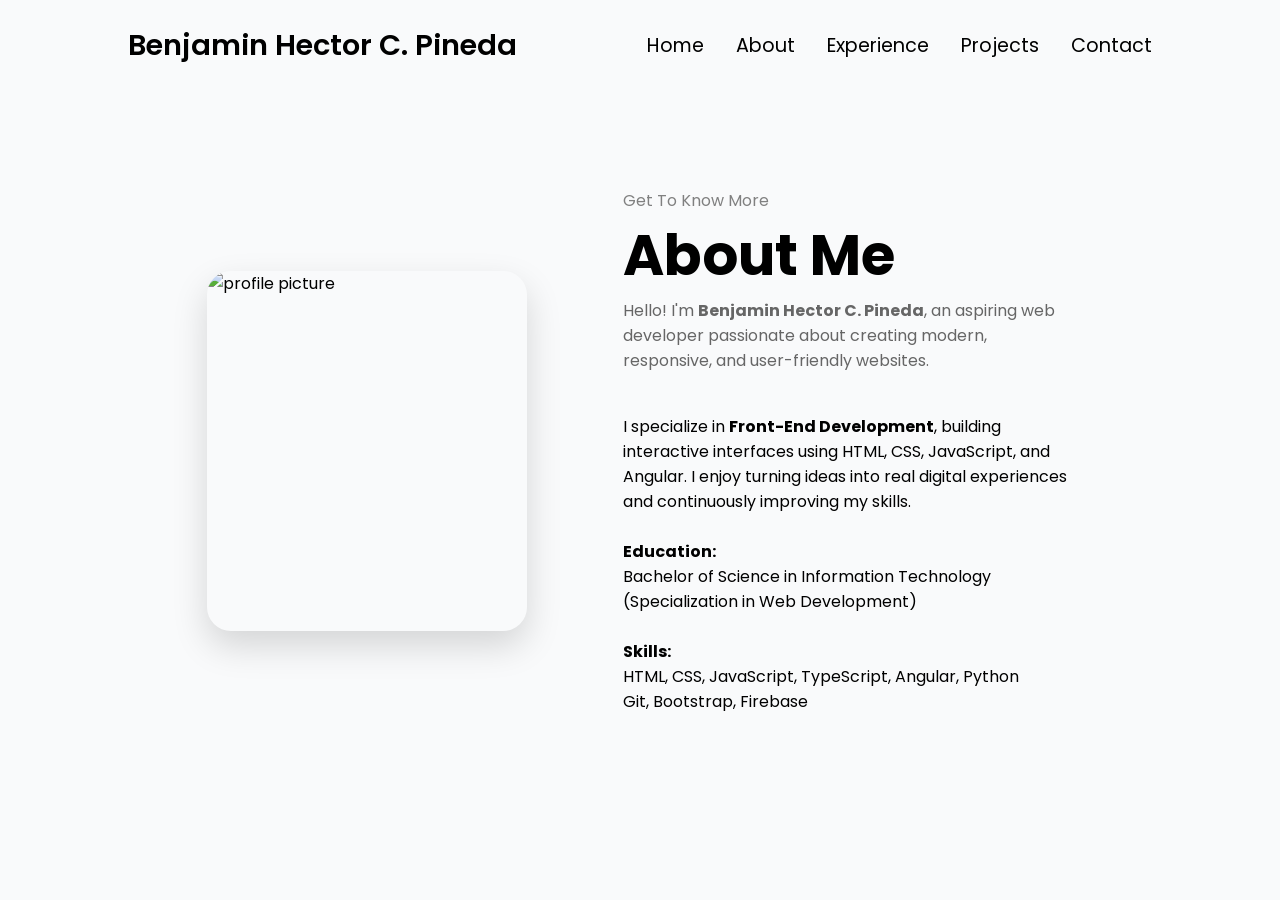
==== about.html @ ba59da0c "Add files via upload" ====
<!DOCTYPE html>
  <html lang="en">
  <head>
    <meta charset="UTF-8" />
    <meta name="viewport" content="width=device-width, initial-scale=1.0"/>
    <title>About Me</title>
    <link rel="stylesheet" href="style.css"/>
  </head>
  <body>

    <!-- NAVBAR -->
    <nav>
      <div class="logo">Benjamin Hector C. Pineda</div>
      <ul class="nav-links">
        <li><a href="index.html">Home</a></li>
        <li><a href="about.html">About</a></li>
        <li><a href="experience.html">Experience</a></li>
        <li><a href="projects.html">Projects</a></li>
        <li><a href="contact.html">Contact</a></li>
      </ul>
    </nav>

    <!-- ABOUT SECTION (SAME STYLE AS HERO) -->
    <section id="profile">

      <!-- IMAGE -->
      <div class="section__pic-container">
        <img src="./assets/profile.jpg" alt="profile picture">
      </div>

      <!-- TEXT CONTENT -->
      <div class="section__text">

        <p class="section__text__p1">Get To Know More</p>
        <h1 class="title">About Me</h1>

        <p class="section__text__p2">
          Hello! I'm <strong>Benjamin Hector C. Pineda</strong>, an aspiring web developer 
          passionate about creating modern, responsive, and user-friendly websites.
        </p>

        <br>

        <p>
          I specialize in <strong>Front-End Development</strong>, building interactive interfaces 
          using HTML, CSS, JavaScript, and Angular. I enjoy turning ideas into real digital experiences 
          and continuously improving my skills.
        </p>

        <br>

        <p>
          <strong>Education:</strong><br>
          Bachelor of Science in Information Technology<br>
          (Specialization in Web Development)
        </p>

        <br>

        <p>
          <strong>Skills:</strong><br>
          HTML, CSS, JavaScript, TypeScript, Angular, Python<br>
          Git, Bootstrap, Firebase
        </p>

      </div>

    </section>

  </body>
  </html>
---- style.css ----
/* GENERAL */
@import url("https://fonts.googleapis.com/css2?family=Poppins:wght@300;400;500;600;700&display=swap");

* {
  margin: 0;
  padding: 0;
  box-sizing: border-box;
}

body {
  font-family: "Poppins", sans-serif;
  background: #f9fafb;
}

/* NAVBAR */
nav {
  display: flex;
  justify-content: space-between;
  align-items: center;
  padding: 1.5rem 8rem;
}

.logo {
  font-size: 1.8rem;
  font-weight: 600;
}

.nav-links {
  display: flex;
  gap: 2rem;
  list-style: none;
}

.nav-links a {
  text-decoration: none;
  color: black;
  font-size: 1.2rem;
}

.nav-links a:hover {
  color: gray;
}

/* HERO SECTION */
#profile {
  display: flex;
  justify-content: center;
  align-items: center;
  gap: 6rem;
  min-height: 80vh;
  padding: 0 8rem;
}

/* IMAGE */
.section__pic-container {
  width: 320px;
  height: 360px;
  border-radius: 1.5rem;
  overflow: hidden;
  box-shadow: 0 15px 35px rgba(0,0,0,0.15);
  transition: 0.3s ease;
}

.section__pic-container img {
  width: 100%;
  height: 100%;
  object-fit: cover;
}

.section__pic-container:hover {
  transform: translateY(-8px);
}

/* TEXT */
.section__text {
  max-width: 450px;
}

.section__text__p1 {
  color: gray;
}

.title {
  font-size: 3.5rem;
  font-weight: 700;
}

.section__text__p2 {
  color: #666;
  margin-bottom: 1rem;
}

/* BUTTONS */
.btn-container {
  display: flex;
  gap: 1rem;
  margin-top: 1rem;
}

.btn {
  padding: 0.8rem 1.4rem;
  border-radius: 2rem;
  cursor: pointer;
  font-weight: 500;
}

.btn-color-1 {
  background: black;
  color: white;
  border: none;
}

.btn-color-1:hover {
  background: #333;
}

.btn-color-2 {
  border: 1px solid black;
}

.btn-color-2:hover {
  background: black;
  color: white;
}

/* ICONS */
#socials-container {
  display: flex;
  gap: 1rem;
  margin-top: 1.5rem;
}

.icon {
  height: 2.3rem;
  cursor: pointer;
  transition: transform 0.2s ease;
}

.icon:hover {
  transform: scale(1.1);
}
/* EXPERIENCE FIX */

.experience-container {
  background: white;
  padding: 2rem;
  border-radius: 1.5rem;
  box-shadow: 0 10px 25px rgba(0,0,0,0.1);
  width: 300px;
}

.experience-container h3 {
  text-align: center;
  margin-bottom: 1.5rem;
}

.experience-list {
  display: flex;
  flex-direction: column;
  gap: 1rem;
}

.experience-item {
  display: flex;
  align-items: center;
  gap: 10px;
}

.small-icon {
  height: 30px; /* 🔥 THIS FIXES HUGE ICON */
}

.experience-item p {
  color: gray;
  font-size: 0.9rem;
}

/* PROJECTS FIX */

#projects {
  padding: 4rem 8rem;
  text-align: center;
}

.projects-container {
  display: flex;
  justify-content: center;
  gap: 2rem;
  margin-top: 2rem;
  flex-wrap: wrap;
}

.project-card {
  background: white;
  padding: 1.5rem;
  border-radius: 1.5rem;
  width: 320px;
  box-shadow: 0 10px 25px rgba(0,0,0,0.1);
  transition: 0.3s ease;
}

.project-card:hover {
  transform: translateY(-8px);
}

.project-img {
  width: 100%;
  border-radius: 1rem;
  margin-bottom: 1rem;
}

.project-card h2 {
  margin-bottom: 0.5rem;
}

.project-card p {
  color: #555;
  font-size: 0.95rem;
  margin-bottom: 0.5rem;
}

.contact {
  padding: 80px 0;
}

.contact-container {
  display: flex;
  align-items: center;
  justify-content: center;
  gap: 60px;
}

.contact-left img {
  width: 350px;
  border-radius: 30px;
}

.contact-right {
  max-width: 500px;
}

.section-text {
  color: gray;
  margin-bottom: 10px;
}

.contact-right h1 {
  font-size: 48px;
  margin-bottom: 20px;
}

.contact-info {
  display: flex;
  flex-direction: column;
  gap: 20px;
}

.info-item {
  display: flex;
  align-items: center;
  gap: 15px;
  font-size: 18px;
}

.info-item i {
  font-size: 22px;
}
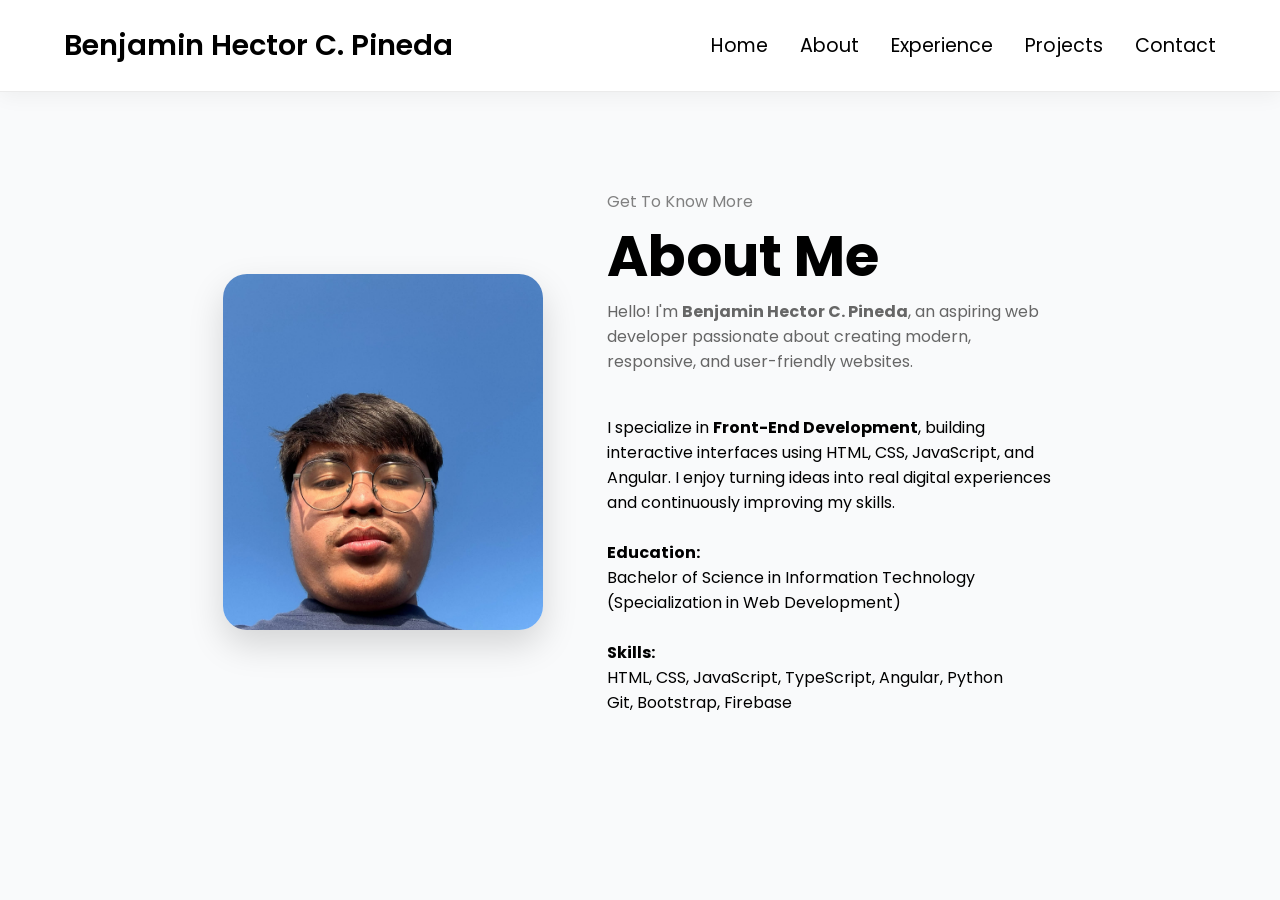
==== commit 8c33eb15: "update site" ====
--- a/about.html
+++ b/about.html
@@ -8,17 +8,19 @@
   </head>
   <body>
 
-    <!-- NAVBAR -->
-    <nav>
-      <div class="logo">Benjamin Hector C. Pineda</div>
-      <ul class="nav-links">
-        <li><a href="index.html">Home</a></li>
-        <li><a href="about.html">About</a></li>
-        <li><a href="experience.html">Experience</a></li>
-        <li><a href="projects.html">Projects</a></li>
-        <li><a href="contact.html">Contact</a></li>
-      </ul>
-    </nav>
+    <!-- HEADER -->
+    <header class="site-header">
+      <nav>
+        <div class="logo">Benjamin Hector C. Pineda</div>
+        <ul class="nav-links">
+          <li><a href="index.html">Home</a></li>
+          <li><a href="about.html">About</a></li>
+          <li><a href="experience.html">Experience</a></li>
+          <li><a href="projects.html">Projects</a></li>
+          <li><a href="contact.html">Contact</a></li>
+        </ul>
+      </nav>
+    </header>
 
     <!-- ABOUT SECTION (SAME STYLE AS HERO) -->
     <section id="profile">
--- a/style.css
+++ b/style.css
@@ -12,12 +12,23 @@
   background: #f9fafb;
 }
 
-/* NAVBAR */
+/* HEADER */
+.site-header {
+  background: white;
+  border-bottom: 1px solid rgba(0, 0, 0, 0.08);
+  box-shadow: 0 4px 20px rgba(0, 0, 0, 0.05);
+  position: sticky;
+  top: 0;
+  z-index: 10;
+}
+
 nav {
   display: flex;
   justify-content: space-between;
   align-items: center;
-  padding: 1.5rem 8rem;
+  padding: 1.5rem clamp(1.5rem, 5vw, 8rem);
+  flex-wrap: wrap;
+  gap: 1rem;
 }
 
 .logo {
@@ -46,19 +57,21 @@
   display: flex;
   justify-content: center;
   align-items: center;
-  gap: 6rem;
+  gap: 4rem;
   min-height: 80vh;
-  padding: 0 8rem;
+  padding: 0 clamp(1.5rem, 5vw, 8rem);
+  flex-wrap: wrap;
 }
 
 /* IMAGE */
 .section__pic-container {
-  width: 320px;
-  height: 360px;
+  width: min(320px, 100%);
+  aspect-ratio: 9 / 10;
   border-radius: 1.5rem;
   overflow: hidden;
   box-shadow: 0 15px 35px rgba(0,0,0,0.15);
   transition: 0.3s ease;
+  flex-shrink: 0;
 }
 
 .section__pic-container img {
@@ -178,7 +191,7 @@
 /* PROJECTS FIX */
 
 #projects {
-  padding: 4rem 8rem;
+  padding: 4rem clamp(1.5rem, 5vw, 8rem);
   text-align: center;
 }
 
@@ -209,6 +222,12 @@
   margin-bottom: 1rem;
 }
 
+.project-img-gallery {
+  display: flex;
+  flex-direction: column;
+  gap: 1rem;
+}
+
 .project-card h2 {
   margin-bottom: 0.5rem;
 }
@@ -265,3 +284,100 @@
 .info-item i {
   font-size: 22px;
 }
+
+@media screen and (max-width: 1024px) {
+  nav {
+    justify-content: center;
+  }
+
+  .nav-links {
+    flex-wrap: wrap;
+    justify-content: center;
+    gap: 1rem;
+  }
+
+  #profile {
+    gap: 2rem;
+    min-height: auto;
+  }
+
+  .section__text {
+    max-width: 100%;
+  }
+
+  .btn-container {
+    justify-content: center;
+  }
+}
+
+@media screen and (max-width: 820px) {
+  nav {
+    padding: 1.25rem 1.5rem;
+  }
+
+  .title {
+    font-size: 2.8rem;
+  }
+
+  .section__pic-container {
+    width: 100%;
+    max-width: 320px;
+  }
+
+  .section__text {
+    text-align: center;
+  }
+
+  .btn-container {
+    flex-direction: column;
+    width: 100%;
+    align-items: center;
+  }
+
+  .btn {
+    width: 100%;
+    max-width: 260px;
+  }
+
+  .projects-container {
+    justify-content: center;
+  }
+
+  .project-card {
+    width: min(100%, 420px);
+  }
+}
+
+@media screen and (max-width: 660px) {
+  #profile {
+    flex-direction: column;
+    padding-top: 2rem;
+  }
+
+  .nav-links {
+    width: 100%;
+    justify-content: center;
+  }
+
+  .nav-links a {
+    font-size: 1rem;
+  }
+
+  .section__text__p1,
+  .section__text__p2 {
+    font-size: 1rem;
+  }
+
+  .title {
+    font-size: 2rem;
+  }
+
+  .projects-container {
+    gap: 1rem;
+  }
+
+  .experience-container,
+  .project-card {
+    width: 100%;
+  }
+}
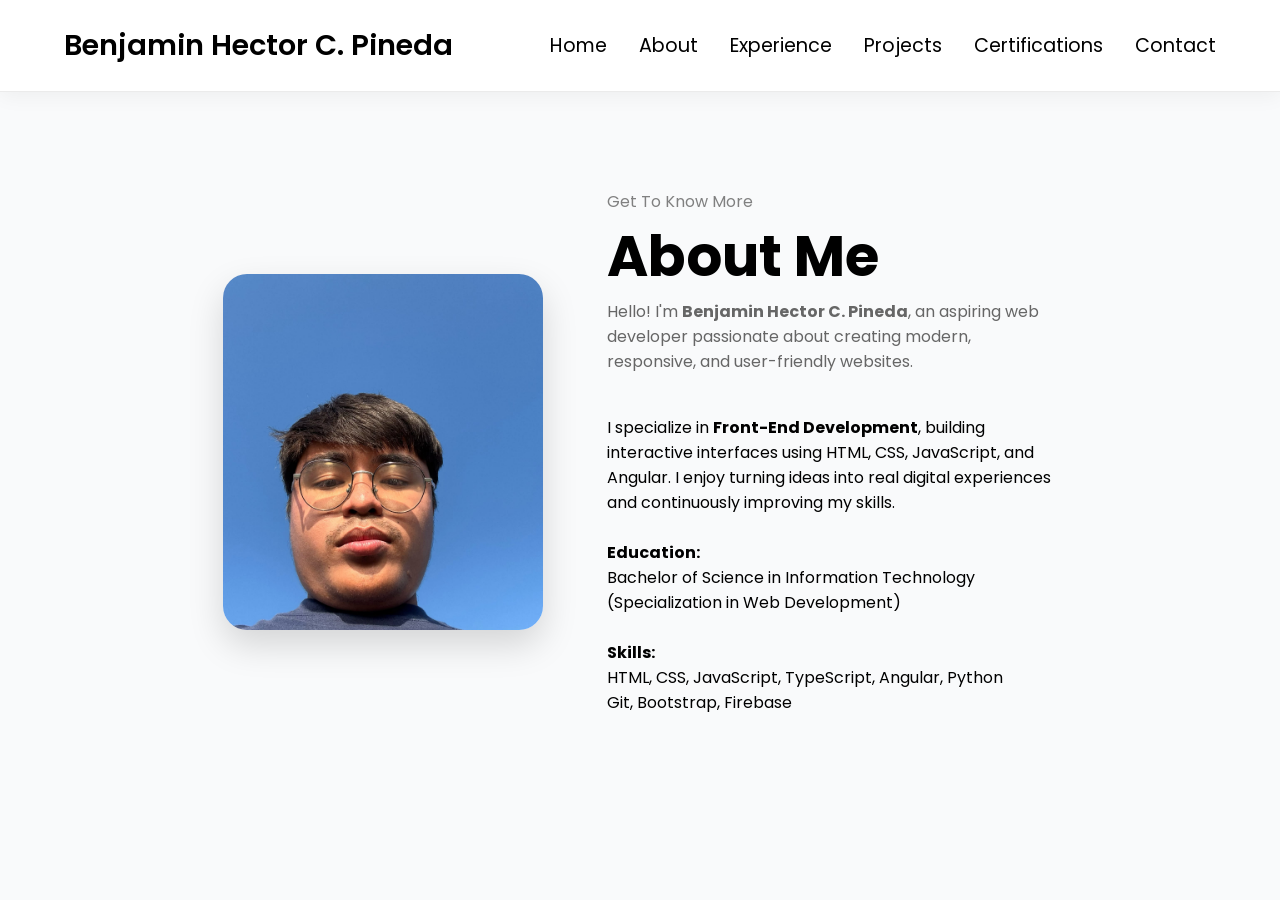
==== commit a49a06f7: "update site" ====
--- a/about.html
+++ b/about.html
@@ -17,6 +17,7 @@
           <li><a href="about.html">About</a></li>
           <li><a href="experience.html">Experience</a></li>
           <li><a href="projects.html">Projects</a></li>
+          <li><a href="certifications.html">Certifications</a></li>
           <li><a href="contact.html">Contact</a></li>
         </ul>
       </nav>
--- a/style.css
+++ b/style.css
@@ -195,7 +195,13 @@
   text-align: center;
 }
 
-.projects-container {
+#certifications {
+  padding: 4rem clamp(1.5rem, 5vw, 8rem);
+  text-align: center;
+}
+
+.projects-container,
+.certifications-container {
   display: flex;
   justify-content: center;
   gap: 2rem;
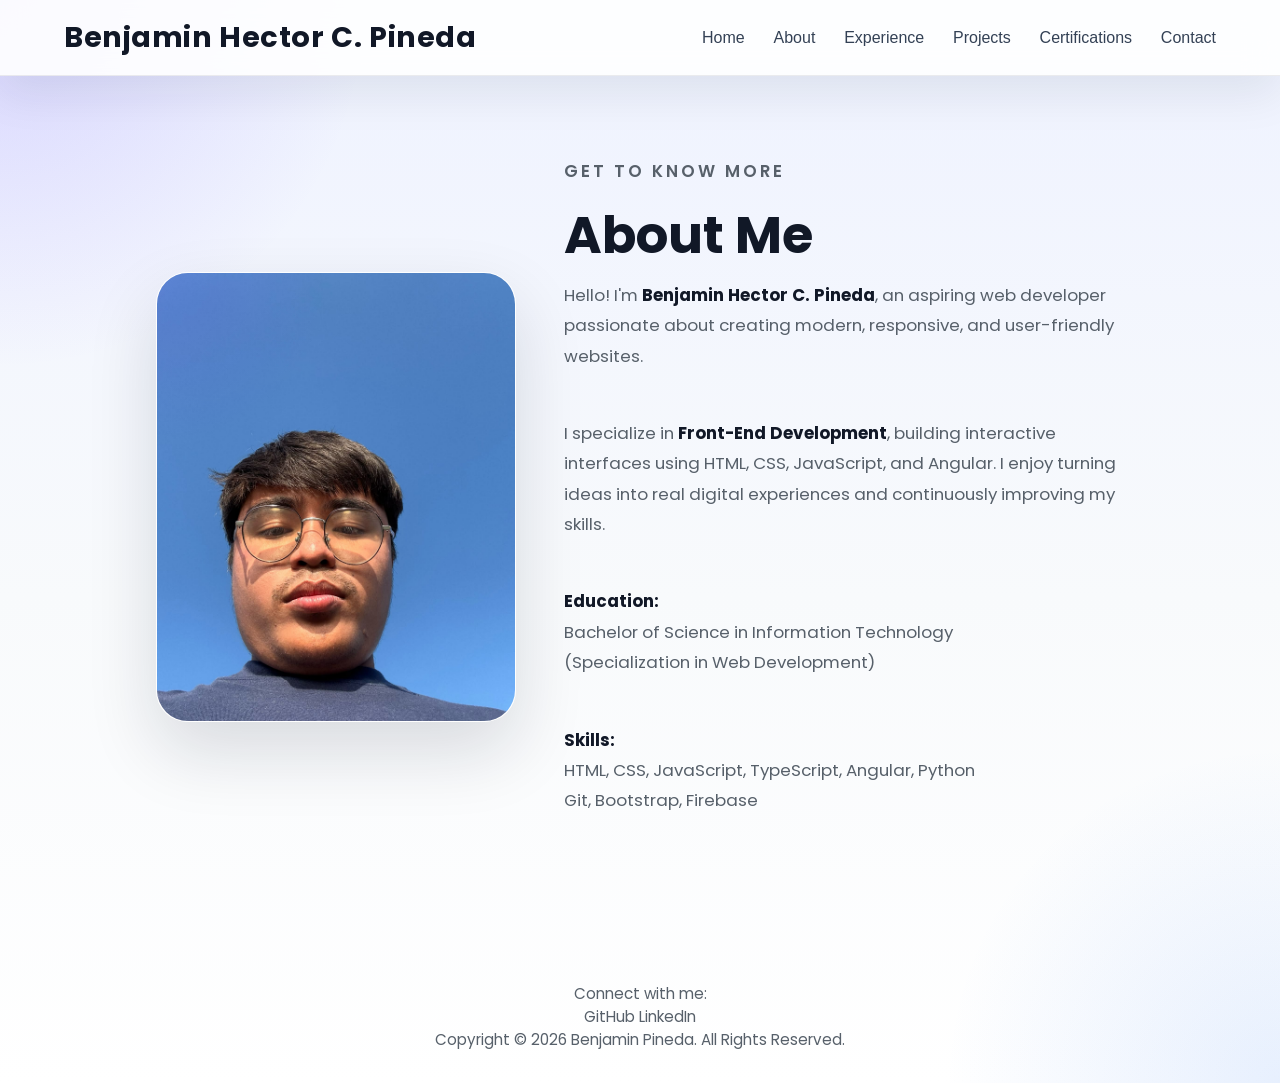
==== commit 2c554627: "update site" ====
--- a/about.html
+++ b/about.html
@@ -70,5 +70,20 @@
 
     </section>
 
+    <footer>
+      <div class="footer-inner">
+        <p>Connect with me:</p>
+        <div class="footer-links">
+          <a href="https://github.com/benjpineda" target="_blank" rel="noopener noreferrer">GitHub</a>
+          <a href="https://www.linkedin.com/in/benjamin-hector-pineda-0367112a0/" target="_blank" rel="noopener noreferrer">LinkedIn</a>
+        </div>
+        <p>Copyright © <span id="current-year"></span> Benjamin Pineda. All Rights Reserved.</p>
+      </div>
+    </footer>
+
+    <script>
+      document.getElementById('current-year').textContent = new Date().getFullYear();
+    </script>
+
   </body>
   </html>
--- a/style.css
+++ b/style.css
@@ -1,5 +1,17 @@
 /* GENERAL */
 @import url("https://fonts.googleapis.com/css2?family=Poppins:wght@300;400;500;600;700&display=swap");
+
+:root {
+  --bg: #f3f5fb;
+  --surface: rgba(255,255,255,0.88);
+  --surface-strong: #ffffff;
+  --text: #111827;
+  --muted: #57606a;
+  --accent: #5d3dff;
+  --accent-soft: #eef2ff;
+  --border: rgba(15, 23, 42, 0.08);
+  --shadow: 0 28px 70px rgba(15, 23, 42, 0.12);
+}
 
 * {
   margin: 0;
@@ -7,245 +19,419 @@
   box-sizing: border-box;
 }
 
+html {
+  scroll-behavior: smooth;
+}
+
 body {
   font-family: "Poppins", sans-serif;
-  background: #f9fafb;
+  min-height: 100vh;
+  background: radial-gradient(circle at top left, rgba(93, 61, 255, 0.16), transparent 22%),
+    radial-gradient(circle at bottom right, rgba(59, 130, 246, 0.12), transparent 20%),
+    linear-gradient(180deg, #eef2ff 0%, #f8fafc 55%, #ffffff 100%);
+  color: var(--text);
+}
+
+a {
+  color: inherit;
+  text-decoration: none;
+  transition: color 0.25s ease;
+}
+
+img {
+  display: block;
+  max-width: 100%;
+}
+
+button,
+.btn {
+  font-family: inherit;
+  border: none;
 }
 
 /* HEADER */
 .site-header {
-  background: white;
-  border-bottom: 1px solid rgba(0, 0, 0, 0.08);
-  box-shadow: 0 4px 20px rgba(0, 0, 0, 0.05);
+  background: rgba(255, 255, 255, 0.88);
+  border-bottom: 1px solid var(--border);
+  box-shadow: 0 18px 45px rgba(15, 23, 42, 0.08);
   position: sticky;
   top: 0;
-  z-index: 10;
+  z-index: 20;
+  backdrop-filter: blur(16px);
 }
 
 nav {
   display: flex;
   justify-content: space-between;
   align-items: center;
-  padding: 1.5rem clamp(1.5rem, 5vw, 8rem);
+  padding: 1rem clamp(1.5rem, 5vw, 8rem);
+  gap: 1rem;
   flex-wrap: wrap;
-  gap: 1rem;
 }
 
 .logo {
   font-size: 1.8rem;
-  font-weight: 600;
+  font-weight: 700;
+  letter-spacing: 0.02em;
 }
 
 .nav-links {
   display: flex;
-  gap: 2rem;
+  gap: 1.8rem;
   list-style: none;
+  flex-wrap: wrap;
 }
 
 .nav-links a {
-  text-decoration: none;
-  color: black;
-  font-size: 1.2rem;
+  font-size: 1rem;
+  font-weight: 500;
+  color: #334155;
+  position: relative;
+}
+
+.nav-links a::after {
+  content: "";
+  position: absolute;
+  left: 0;
+  bottom: -0.35rem;
+  width: 0;
+  height: 2px;
+  background: var(--accent);
+  transition: width 0.3s ease;
+}
+
+.nav-links a:hover::after,
+.nav-links a:focus-visible::after {
+  width: 100%;
 }
 
 .nav-links a:hover {
-  color: gray;
-}
-
-/* HERO SECTION */
+  color: var(--accent);
+}
+
+/* SECTION BASE */
+section {
+  padding: 5rem clamp(1.5rem, 5vw, 8rem);
+}
+
 #profile {
   display: flex;
   justify-content: center;
   align-items: center;
-  gap: 4rem;
-  min-height: 80vh;
-  padding: 0 clamp(1.5rem, 5vw, 8rem);
+  gap: 3rem;
+  min-height: 85vh;
   flex-wrap: wrap;
 }
 
-/* IMAGE */
 .section__pic-container {
-  width: min(320px, 100%);
-  aspect-ratio: 9 / 10;
-  border-radius: 1.5rem;
+  width: min(360px, 100%);
+  aspect-ratio: 4 / 5;
+  border-radius: 2rem;
   overflow: hidden;
-  box-shadow: 0 15px 35px rgba(0,0,0,0.15);
-  transition: 0.3s ease;
-  flex-shrink: 0;
+  background: linear-gradient(180deg, rgba(255, 255, 255, 0.95), rgba(255, 255, 255, 0.5));
+  border: 1px solid rgba(255, 255, 255, 0.65);
+  box-shadow: 0 30px 70px rgba(15, 23, 42, 0.14);
+  transition: transform 0.5s ease;
+  position: relative;
+}
+
+.section__pic-container::before {
+  content: "";
+  position: absolute;
+  inset: 0;
+  pointer-events: none;
+  background: radial-gradient(circle at top left, rgba(93, 61, 255, 0.14), transparent 30%);
 }
 
 .section__pic-container img {
   width: 100%;
   height: 100%;
   object-fit: cover;
+  transition: transform 0.6s ease;
 }
 
 .section__pic-container:hover {
-  transform: translateY(-8px);
-}
-
-/* TEXT */
+  transform: translateY(-12px);
+}
+
+.section__pic-container:hover img {
+  transform: scale(1.03);
+}
+
 .section__text {
-  max-width: 450px;
+  max-width: 560px;
 }
 
 .section__text__p1 {
-  color: gray;
+  display: inline-flex;
+  align-items: center;
+  gap: 0.5rem;
+  margin-bottom: 1rem;
+  color: var(--accent);
+  font-weight: 600;
+  letter-spacing: 0.18em;
+  text-transform: uppercase;
+  font-size: 0.95rem;
 }
 
 .title {
-  font-size: 3.5rem;
+  font-size: clamp(3rem, 4vw, 4.5rem);
   font-weight: 700;
-}
-
-.section__text__p2 {
-  color: #666;
-  margin-bottom: 1rem;
-}
-
-/* BUTTONS */
+  line-height: 1.02;
+  margin-bottom: 1.2rem;
+}
+
+.section__text__p2,
+.section__text p {
+  color: var(--muted);
+  line-height: 1.8;
+  font-size: 1.05rem;
+  margin-bottom: 1.4rem;
+}
+
+.section__text p strong {
+  color: var(--text);
+}
+
 .btn-container {
-  display: flex;
-  gap: 1rem;
-  margin-top: 1rem;
-}
-
-.btn {
-  padding: 0.8rem 1.4rem;
-  border-radius: 2rem;
-  cursor: pointer;
-  font-weight: 500;
-}
-
-.btn-color-1 {
-  background: black;
-  color: white;
-  border: none;
-}
-
-.btn-color-1:hover {
-  background: #333;
-}
-
-.btn-color-2 {
-  border: 1px solid black;
-}
-
-.btn-color-2:hover {
-  background: black;
-  color: white;
-}
-
-/* ICONS */
-#socials-container {
   display: flex;
   gap: 1rem;
   margin-top: 1.5rem;
+  flex-wrap: wrap;
+}
+
+.btn {
+  padding: 0.95rem 1.8rem;
+  border-radius: 999px;
+  cursor: pointer;
+  font-weight: 600;
+  transition: transform 0.25s ease, box-shadow 0.25s ease, background 0.25s ease, color 0.25s ease;
+  box-shadow: 0 18px 35px rgba(15, 23, 42, 0.1);
+}
+
+.btn:hover {
+  transform: translateY(-2px);
+}
+
+.btn-color-1 {
+  background: linear-gradient(135deg, #5d3dff, #2563eb);
+  color: white;
+}
+
+.btn-color-2 {
+  background: transparent;
+  border: 1px solid rgba(15, 23, 42, 0.12);
+  color: #0f172a;
+}
+
+.btn-color-2:hover {
+  background: rgba(93, 61, 255, 0.08);
+  border-color: rgba(93, 61, 255, 0.35);
+  color: var(--accent);
+}
+
+#socials-container {
+  display: flex;
+  gap: 1rem;
+  margin-top: 1.75rem;
 }
 
 .icon {
-  height: 2.3rem;
+  width: 2.5rem;
+  height: 2.5rem;
+  padding: 0.7rem;
+  border-radius: 50%;
+  background: white;
+  box-shadow: 0 15px 40px rgba(15, 23, 42, 0.1);
+  transition: transform 0.2s ease, background 0.2s ease;
   cursor: pointer;
-  transition: transform 0.2s ease;
 }
 
 .icon:hover {
-  transform: scale(1.1);
-}
-/* EXPERIENCE FIX */
-
+  transform: translateY(-3px) scale(1.08);
+  background: rgba(93, 61, 255, 0.1);
+}
+
+/* EXPERIENCE AREA */
 .experience-container {
-  background: white;
+  background: var(--surface-strong);
+  border: 1px solid rgba(15, 23, 42, 0.06);
+  border-radius: 1.8rem;
   padding: 2rem;
-  border-radius: 1.5rem;
-  box-shadow: 0 10px 25px rgba(0,0,0,0.1);
-  width: 300px;
+  width: 100%;
+  max-width: 420px;
+  box-shadow: var(--shadow);
+  transition: transform 0.3s ease, border-color 0.3s ease;
+}
+
+.experience-container:hover {
+  transform: translateY(-6px);
+  border-color: rgba(93, 61, 255, 0.2);
 }
 
 .experience-container h3 {
   text-align: center;
-  margin-bottom: 1.5rem;
+  margin-bottom: 1.8rem;
+  font-size: 1.35rem;
 }
 
 .experience-list {
   display: flex;
   flex-direction: column;
+  gap: 1.2rem;
+}
+
+.experience-item {
+  display: flex;
+  align-items: center;
   gap: 1rem;
 }
 
-.experience-item {
-  display: flex;
-  align-items: center;
-  gap: 10px;
-}
-
 .small-icon {
-  height: 30px; /* 🔥 THIS FIXES HUGE ICON */
+  height: 2.2rem;
+  width: auto;
 }
 
 .experience-item p {
-  color: gray;
-  font-size: 0.9rem;
-}
-
-/* PROJECTS FIX */
-
-#projects {
-  padding: 4rem clamp(1.5rem, 5vw, 8rem);
+  color: var(--muted);
+  font-size: 0.95rem;
+  margin-top: 0.25rem;
+}
+
+/* PROJECTS & CERTIFICATIONS */
+#projects,
+#certifications {
   text-align: center;
-}
-
-#certifications {
-  padding: 4rem clamp(1.5rem, 5vw, 8rem);
-  text-align: center;
+  background: rgba(255, 255, 255, 0.76);
+  border: 1px solid rgba(15, 23, 42, 0.06);
+  border-radius: 2rem;
 }
 
 .projects-container,
 .certifications-container {
   display: flex;
   justify-content: center;
-  gap: 2rem;
-  margin-top: 2rem;
+  gap: 1.8rem;
+  margin-top: 2.4rem;
   flex-wrap: wrap;
 }
 
 .project-card {
-  background: white;
-  padding: 1.5rem;
-  border-radius: 1.5rem;
-  width: 320px;
-  box-shadow: 0 10px 25px rgba(0,0,0,0.1);
-  transition: 0.3s ease;
+  background: var(--surface-strong);
+  border: 1px solid rgba(15, 23, 42, 0.06);
+  border-radius: 1.8rem;
+  padding: 1.6rem;
+  width: min(360px, 100%);
+  box-shadow: var(--shadow);
+  transition: transform 0.3s ease, border-color 0.3s ease;
 }
 
 .project-card:hover {
-  transform: translateY(-8px);
+  transform: translateY(-6px);
+  border-color: rgba(93, 61, 255, 0.2);
+}
+
+.project-card h2 {
+  margin-bottom: 0.9rem;
+  font-size: 1.4rem;
+}
+
+.project-card p {
+  color: var(--muted);
+  font-size: 0.98rem;
+  margin-bottom: 1rem;
+  text-align: left;
+}
+
+.project-card p strong {
+  color: var(--text);
 }
 
 .project-img {
   width: 100%;
-  border-radius: 1rem;
+  border-radius: 1.25rem;
   margin-bottom: 1rem;
 }
 
 .project-img-gallery {
-  display: flex;
-  flex-direction: column;
+  display: grid;
   gap: 1rem;
 }
 
-.project-card h2 {
-  margin-bottom: 0.5rem;
-}
-
-.project-card p {
-  color: #555;
+.project-card .btn-container {
+  justify-content: flex-start;
+  margin-top: 1rem;
+}
+
+.footer,
+footer {
+  text-align: center;
+  padding: 2rem clamp(1.5rem, 5vw, 8rem);
+  color: var(--muted);
   font-size: 0.95rem;
-  margin-bottom: 0.5rem;
-}
-
-.contact {
-  padding: 80px 0;
+}
+
+footer {
+  margin-top: 2rem;
+}
+
+.contact .section__text__p2 a,
+.section__text__p2 a {
+  color: var(--accent);
+}
+
+.section__text__p2 a:hover {
+  text-decoration: underline;
+}
+
+/* RESPONSIVE */
+@media screen and (max-width: 1200px) {
+  nav {
+    justify-content: center;
+  }
+  .nav-links {
+    justify-content: center;
+    gap: 1rem;
+  }
+  #profile,
+  .projects-container,
+  .certifications-container {
+    justify-content: center;
+  }
+}
+
+@media screen and (max-width: 820px) {
+  #profile {
+    padding-top: 3rem;
+  }
+  .section__text {
+    text-align: center;
+  }
+  .btn-container {
+    justify-content: center;
+    width: 100%;
+  }
+  .btn {
+    width: 100%;
+    max-width: 300px;
+  }
+}
+
+@media screen and (max-width: 600px) {
+  .title {
+    font-size: 2.4rem;
+  }
+  .nav-links {
+    flex-direction: column;
+    gap: 0.9rem;
+  }
+  .section__pic-container {
+    width: 100%;
+    max-width: 360px;
+  }
+  section {
+    padding: 3rem 1.25rem;
+  }
 }
 
 .contact-container {
